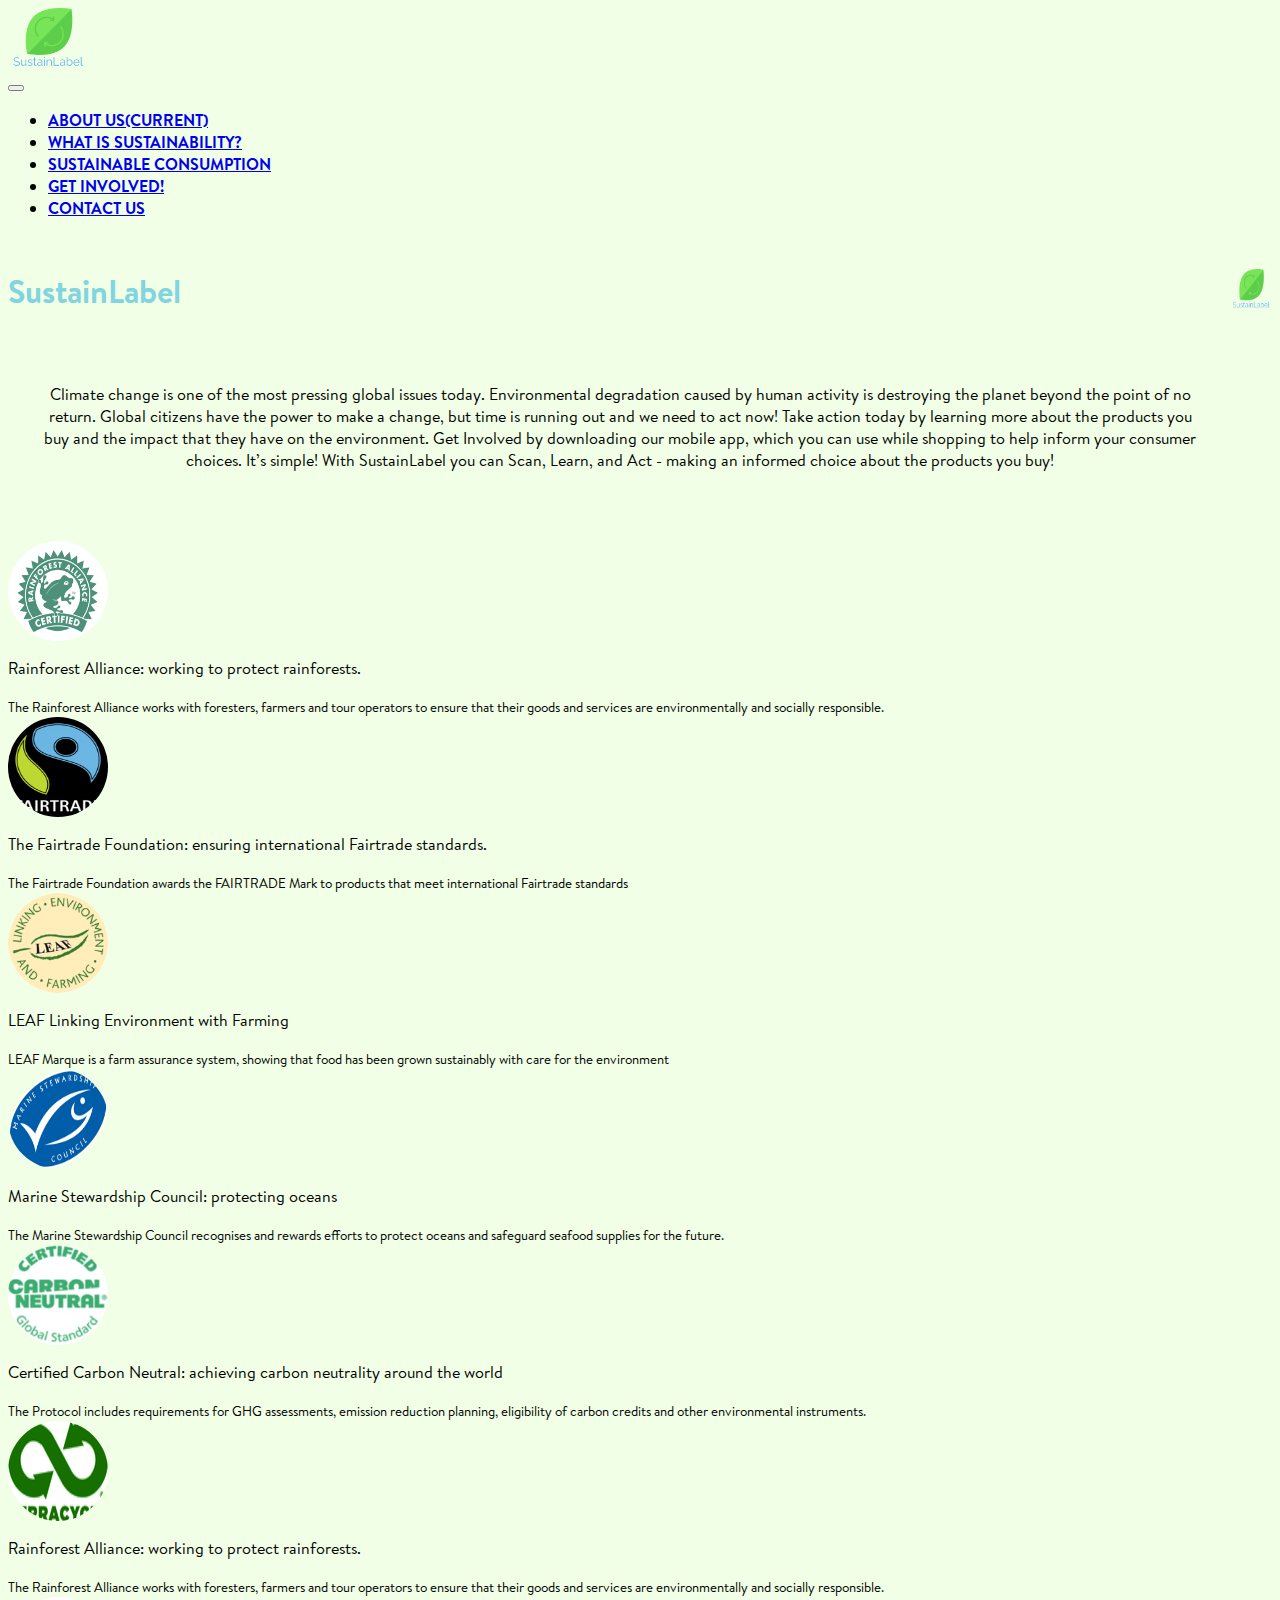
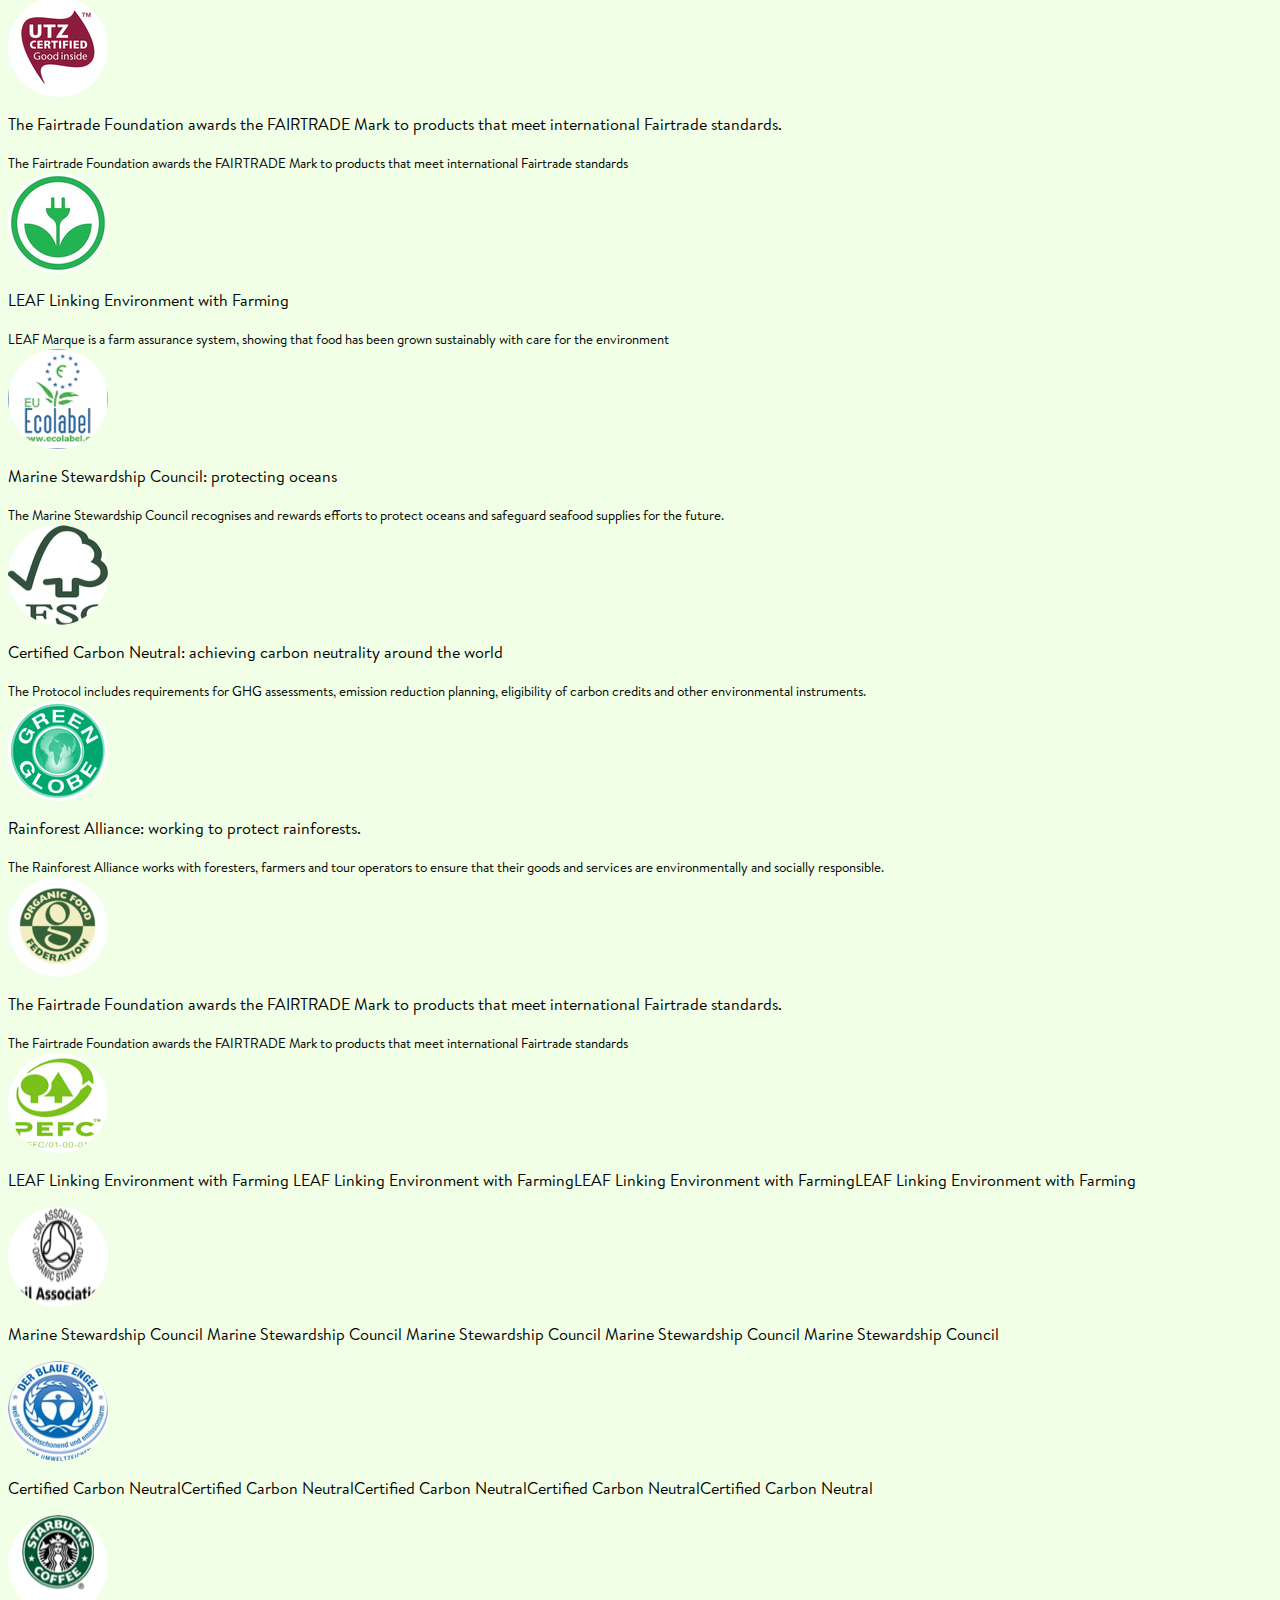
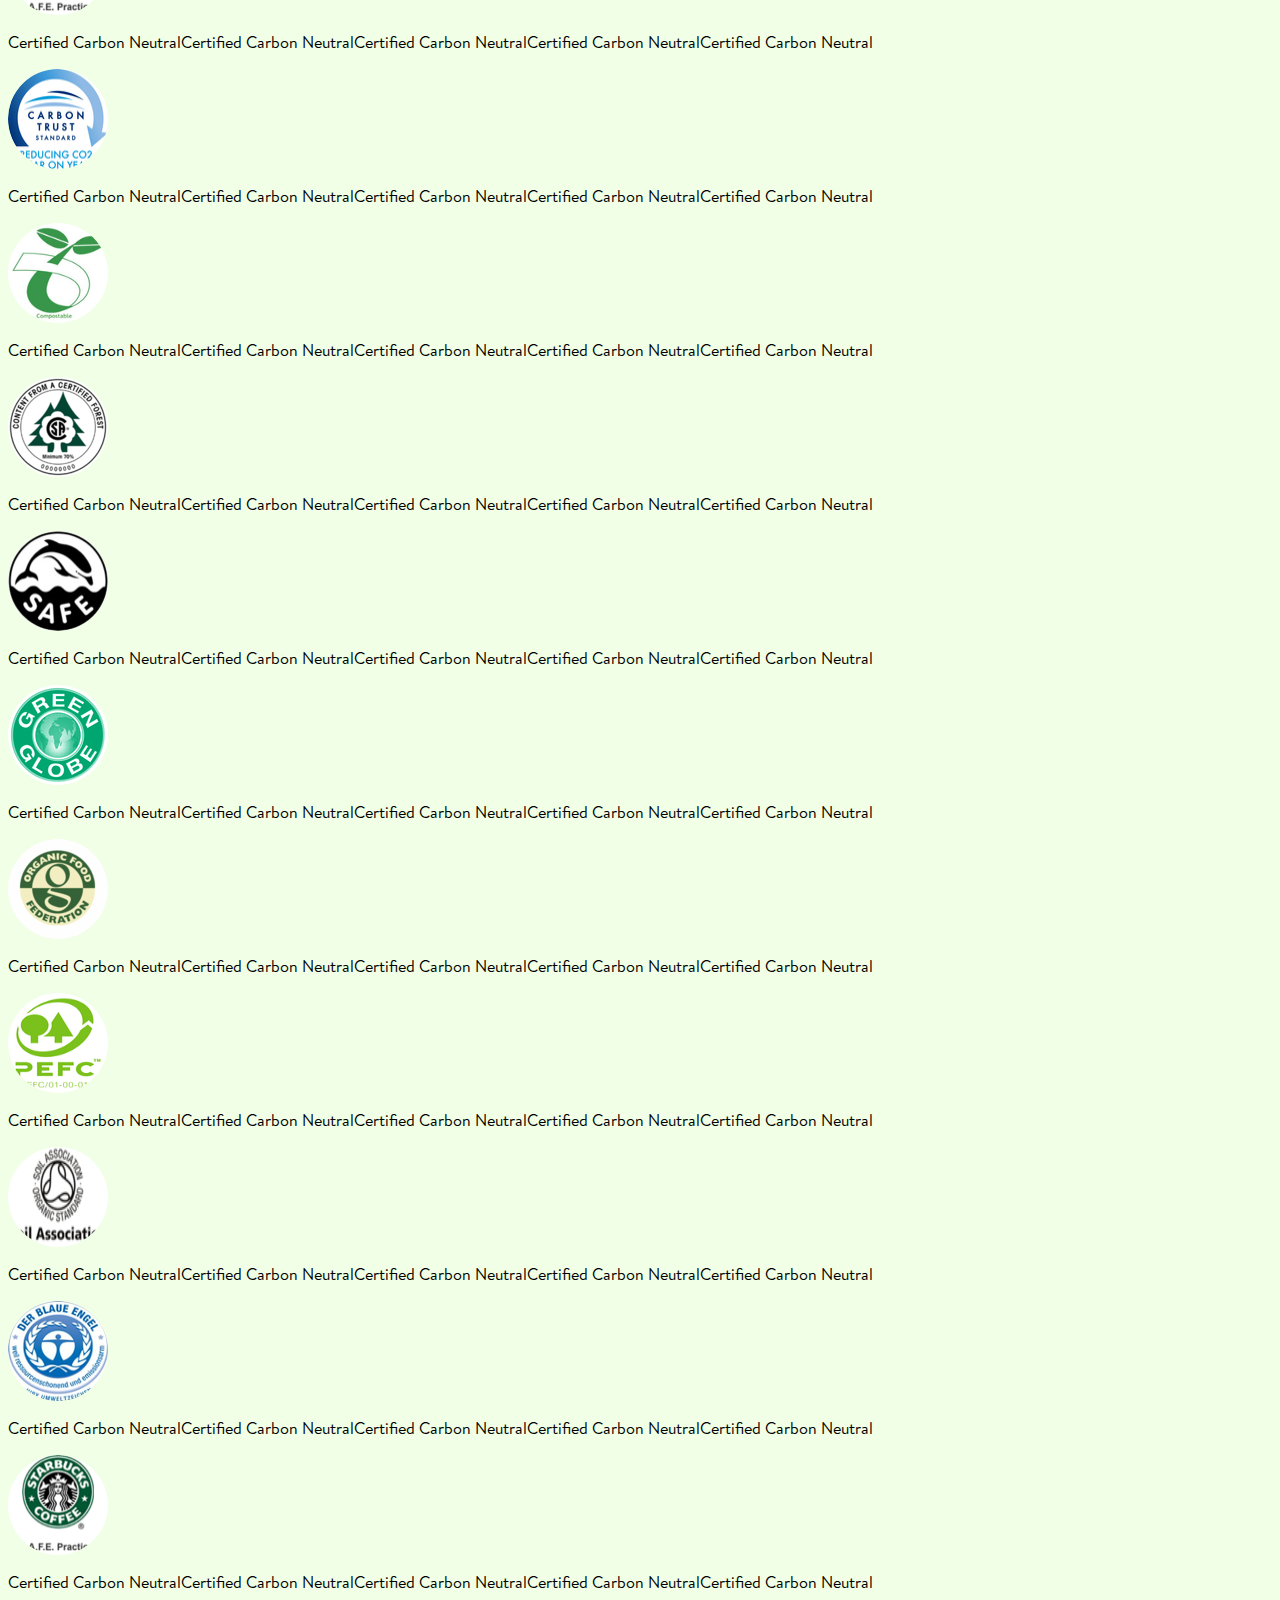
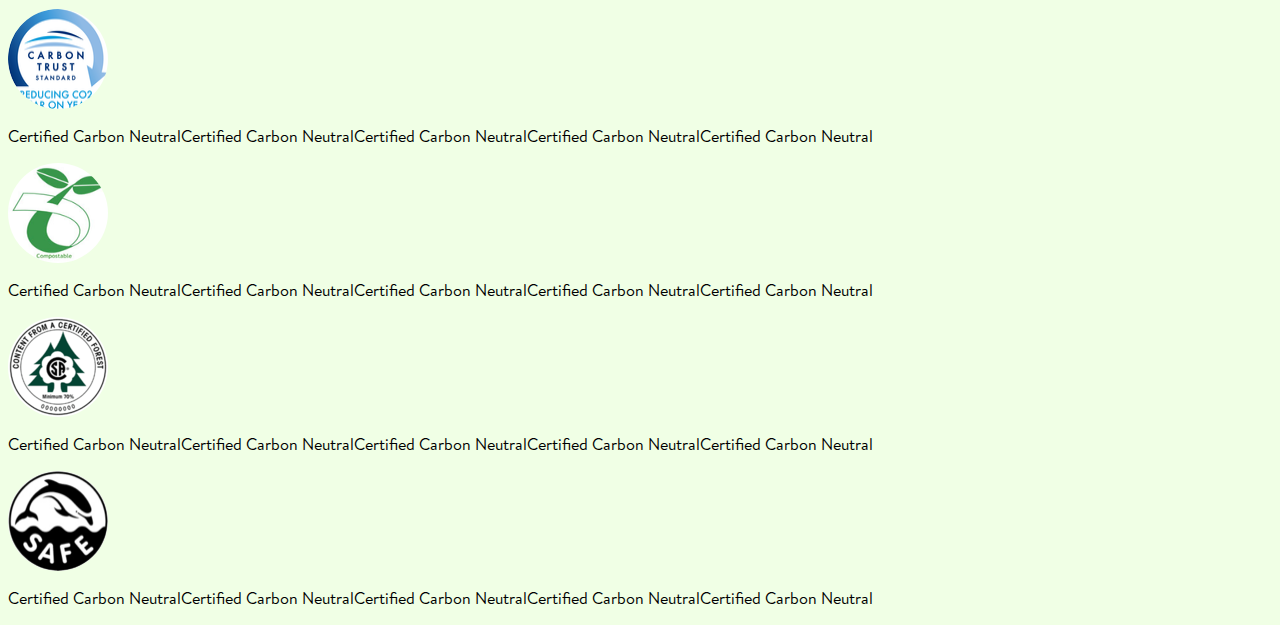
==== index.html @ ce21d084 "Update index.html" ====
<!DOCTYPE html>
<html lang="en">

<head>

  <meta charset="utf-8">
  <meta http-equiv="X-UA-Compatible" content="IE=edge">
  <meta name="viewport" content="width=device-width, initial-scale=1.0">
  <title>SustainLabel</title>
  <!-- <meta name="theme-color" content="#B4B4B4"> -->

  <link rel="apple-touch-icon" sizes="57x57" href="FAVICONS/apple-icon-57x57.png">
  <link rel="apple-touch-icon" sizes="60x60" href="FAVICONS/apple-icon-60x60.png">
  <link rel="apple-touch-icon" sizes="72x72" href="FAVICONS/apple-icon-72x72.png">
  <link rel="apple-touch-icon" sizes="76x76" href="FAVICONS/apple-icon-76x76.png">
  <link rel="apple-touch-icon" sizes="114x114" href="FAVICONS/apple-icon-114x114.png">
  <link rel="apple-touch-icon" sizes="120x120" href="FAVICONS/apple-icon-120x120.png">
  <link rel="apple-touch-icon" sizes="144x144" href="FAVICONS/apple-icon-144x144.png">
  <link rel="apple-touch-icon" sizes="152x152" href="FAVICONS/apple-icon-152x152.png">
  <link rel="apple-touch-icon" sizes="180x180" href="FAVICONS/apple-icon-180x180.png">
  <link rel="icon" type="image/png" sizes="192x192" href="FAVICONS/android-icon-192x192.png">
  <link rel="icon" type="image/png" sizes="32x32" href="FAVICONS/favicon-32x32.png">
  <link rel="icon" type="image/png" sizes="96x96" href="FAVICONS/favicon-96x96.png">
  <link rel="icon" type="image/png" sizes="16x16" href="FAVICONS/favicon-16x16.png">
  <link rel="manifest" href="FAVICONS/manifest.json">

  <link rel="stylesheet" href="https://stackpath.bootstrapcdn.com/bootstrap/4.1.3/css/bootstrap.min.css" integrity="sha384-MCw98/SFnGE8fJT3GXwEOngsV7Zt27NXFoaoApmYm81iuXoPkFOJwJ8ERdknLPMO" crossorigin="anonymous">
<script src="https://stackpath.bootstrapcdn.com/bootstrap/4.1.3/js/bootstrap.min.js" integrity="sha384-ChfqqxuZUCnJSK3+MXmPNIyE6ZbWh2IMqE241rYiqJxyMiZ6OW/JmZQ5stwEULTy" crossorigin="anonymous"></script>


  <link rel="stylesheet" href="https://use.fontawesome.com/releases/v5.5.0/css/all.css" integrity="sha384-B4dIYHKNBt8Bc12p+WXckhzcICo0wtJAoU8YZTY5qE0Id1GSseTk6S+L3BlXeVIU" crossorigin="anonymous">
  <link rel="stylesheet" type="text/css" href="css/style.css">

</head>

<body>
<!-- Navigation -->
<nav class="navbar navbar-expand-lg navbar-light">
  <a class="navbar-brand" href="index.html"><img src="Images/LogoMakr_7hvPbB.png" id="logo" width="80" ;height="60" alt="SustainLabel"></a>
  <button class="navbar-toggler" type="button" data-toggle="collapse" data-target="#navbarSupportedContent" aria-controls="navbarSupportedContent" aria-expanded="false" aria-label="Toggle navigation">
    <span class="navbar-toggler-icon"></span>

  </button>
  <div class="navbar-collapse collapse" id="navbarSupportedContent">
    <ul class="navbar-nav mr-auto">
      <li class="nav-item"> <a class="nav-link" href="about.html">About Us<span class="sr-only">(current)</span></a></li>
      <li class="nav-item"> <a class="nav-link" href="what.html">What is Sustainability?</a></li>
      <li class="nav-item"> <a class="nav-link" href="guide.html">Sustainable Consumption</a></li>
      <li class="nav-item"> <a class="nav-link" href="getinvolved.html">Get Involved!</a></li>
      <li class="nav-item"> <a class="nav-link" href="contact.html">Contact Us</a></li>
    </ul>
  </div>
</nav>
<!-- Body -->

<main class="container">

  <div class="row justify-content-center" "col-md-6">
      <h1><img src="Images/LogoMakr_7hvPbB.png" alt="Image of Logo" style="float:right;width:42px;height:42px;">SustainLabel</h1>

      <p class=lead> Climate change is one of the most pressing global issues today. Environmental degradation caused by human activity is destroying the planet beyond the point of no return.

       Global citizens have the power to make a change, but time is running out and we need to act now! Take action today by learning more about the products you buy and the impact that they have on the environment.

      Get Involved by downloading our mobile app, which you can use while shopping to help inform your consumer choices.  It’s simple! With SustainLabel you can Scan, Learn, and Act - making an informed choice about the products you buy! </p>

  </div>

  <div class="row justify-content-center" id="move">
    <div class="col-md-2 col-md-offset-1">
      <a href="Logo1info.html">
      <img class="roundedImage" src='Images/Picture1.png'> </a>
      <p>Rainforest Alliance: working to protect rainforests.</p>
      <small>The Rainforest Alliance works with foresters, farmers and tour operators to ensure that their goods and
        services are environmentally and socially responsible.</small>

    </div>
    <div class="col-md-2">
      <img class="roundedImage" src='Images/Picture2.png'>
      <p>The Fairtrade Foundation: ensuring international Fairtrade standards.</p>
      <small>The Fairtrade Foundation awards the FAIRTRADE Mark to products that meet international Fairtrade standards</small>
    </div>
    <div class="col-md-2">
      <img class="roundedImage" src='Images/Picture3.png'>
      <p>LEAF Linking Environment with Farming</p>
      <small>LEAF Marque is a farm assurance system, showing that food has been grown sustainably with care for the environment </small>
    </div>
    <div class="col-md-2">
      <img class="roundedImage" src='Images/Picture4.png'>
      <p>Marine Stewardship Council: protecting oceans </p>
      <small> The Marine Stewardship Council recognises and rewards efforts to protect oceans and safeguard seafood supplies for the future. </small>
    </div>
    <div class="col-md-2">
      <img class="roundedImage" src='Images/Picture5.png'>
      <p>Certified Carbon Neutral: achieving carbon neutrality around the world </p>
      <small> The Protocol includes requirements for GHG assessments, emission reduction planning, eligibility of carbon credits and other environmental instruments. </small>
    </div>
  </div>

  <div class="row justify-content-center" id="move">
    <div class="col-md-2 col-md-offset-1">
      <img class="roundedImage" src='Images/Picture6.png'>
      <p>Rainforest Alliance: working to protect rainforests.</p>
      <small>The Rainforest Alliance works with foresters, farmers and tour operators to ensure that their goods and services are environmentally and socially responsible.</small>
    </div>
    <div class="col-md-2">
      <img class="roundedImage" src='Images/Picture7.png'>
      <p>The Fairtrade Foundation awards the FAIRTRADE Mark to products that meet international Fairtrade standards.</p>
      <small>The Fairtrade Foundation awards the FAIRTRADE Mark to products that meet international Fairtrade standards</small>
    </div>
    <div class="col-md-2">
      <img class="roundedImage" src='Images/Picture8.png'>
      <p>LEAF Linking Environment with Farming</p>
      <small>LEAF Marque is a farm assurance system, showing that food has been grown sustainably with care for the environment </small>
    </div>
    <div class="col-md-2">
      <img class="roundedImage" src='Images/Picture9.png'>
      <p>Marine Stewardship Council: protecting oceans </p>
      <small> The Marine Stewardship Council recognises and rewards efforts to protect oceans and safeguard seafood supplies for the future. </small>
    </div>
    <div class="col-md-2">
      <img class="roundedImage" src='Images/Picture10.png'>
      <p>Certified Carbon Neutral: achieving carbon neutrality around the world </p>
      <small> The Protocol includes requirements for GHG assessments, emission reduction planning, eligibility of carbon credits and other environmental instruments. </small>
    </div>
  </div>

  <div class="row justify-content-center" id="move">
    <div class="col-md-2 col-md-offset-1">
      <img class="roundedImage" src='Images/Picture11.png'>
      <p>Rainforest Alliance: working to protect rainforests.</p>
      <small>The Rainforest Alliance works with foresters, farmers and tour operators to ensure that their goods and
        services are environmentally and socially responsible.</small>
    </div>
    <div class="col-md-2">
      <img class="roundedImage" src='Images/Picture12.png'>
      <p>The Fairtrade Foundation awards the FAIRTRADE Mark to products that meet international Fairtrade standards.</p>
      <small>The Fairtrade Foundation awards the FAIRTRADE Mark to products that meet international Fairtrade standards</small>
    </div>
    <div class="col-md-2">
      <img class="roundedImage" src='Images/Picture13.png'>
      <p>LEAF Linking Environment with Farming LEAF Linking Environment with FarmingLEAF Linking Environment with FarmingLEAF Linking Environment with Farming</p>
    </div>
    <div class="col-md-2">
      <img class="roundedImage" src='Images/Picture14.png'>
      <p>Marine Stewardship Council Marine Stewardship Council Marine Stewardship Council Marine Stewardship Council Marine Stewardship Council </p>
    </div>
    <div class="col-md-2">
      <img class="roundedImage" src='Images/Picture15.png'>
      <p>Certified Carbon NeutralCertified Carbon NeutralCertified Carbon NeutralCertified Carbon NeutralCertified Carbon Neutral </p>
    </div>
  </div>

  <div class="row justify-content-center" id="move">
    <div class="col-md-2 col-md-offset-1">
        <img class="roundedImage" src='Images/Picture16.png'>
        <p>Certified Carbon NeutralCertified Carbon NeutralCertified Carbon NeutralCertified Carbon NeutralCertified Carbon Neutral </p>
      </div>
      <div class="col-md-2">
        <img class="roundedImage" src='Images/Picture17.png'>
        <p>Certified Carbon NeutralCertified Carbon NeutralCertified Carbon NeutralCertified Carbon NeutralCertified Carbon Neutral </p>
      </div>
      <div class="col-md-2">
        <img class="roundedImage" src='Images/Picture18.png'>
        <p>Certified Carbon NeutralCertified Carbon NeutralCertified Carbon NeutralCertified Carbon NeutralCertified Carbon Neutral </p>
      </div>
      <div class="col-md-2">
        <img class="roundedImage" src='Images/Picture19.png'>
        <p>Certified Carbon NeutralCertified Carbon NeutralCertified Carbon NeutralCertified Carbon NeutralCertified Carbon Neutral </p>
      </div>
      <div class="col-md-2">
        <img class="roundedImage" src='Images/Picture20.png'>
        <p>Certified Carbon NeutralCertified Carbon NeutralCertified Carbon NeutralCertified Carbon NeutralCertified Carbon Neutral </p>
      </div>
    </div>

    <div class="row justify-content-center" id="move">
      <div class="col-md-2 col-md-offset-1">
          <img class="roundedImage" src='Images/Picture11.png'>
          <p>Certified Carbon NeutralCertified Carbon NeutralCertified Carbon NeutralCertified Carbon NeutralCertified Carbon Neutral </p>
        </div>
        <div class="col-md-2">
          <img class="roundedImage" src='Images/Picture12.png'>
          <p>Certified Carbon NeutralCertified Carbon NeutralCertified Carbon NeutralCertified Carbon NeutralCertified Carbon Neutral </p>
        </div>
        <div class="col-md-2">
          <img class="roundedImage" src='Images/Picture13.png'>
          <p>Certified Carbon NeutralCertified Carbon NeutralCertified Carbon NeutralCertified Carbon NeutralCertified Carbon Neutral </p>
        </div>
        <div class="col-md-2">
          <img class="roundedImage" src='Images/Picture14.png'>
          <p>Certified Carbon NeutralCertified Carbon NeutralCertified Carbon NeutralCertified Carbon NeutralCertified Carbon Neutral </p>
        </div>
        <div class="col-md-2">
          <img class="roundedImage" src='Images/Picture15.png'>
          <p>Certified Carbon NeutralCertified Carbon NeutralCertified Carbon NeutralCertified Carbon NeutralCertified Carbon Neutral </p>
        </div>
      </div>

      <div class="row justify-content-center" id="move">
        <div class="col-md-2 col-md-offset-1">
            <img class="roundedImage" src='Images/Picture16.png'>
            <p>Certified Carbon NeutralCertified Carbon NeutralCertified Carbon NeutralCertified Carbon NeutralCertified Carbon Neutral </p>
          </div>
          <div class="col-md-2">
            <img class="roundedImage" src='Images/Picture17.png'>
            <p>Certified Carbon NeutralCertified Carbon NeutralCertified Carbon NeutralCertified Carbon NeutralCertified Carbon Neutral </p>
          </div>
          <div class="col-md-2">
            <img class="roundedImage" src='Images/Picture18.png'>
            <p>Certified Carbon NeutralCertified Carbon NeutralCertified Carbon NeutralCertified Carbon NeutralCertified Carbon Neutral </p>
          </div>
          <div class="col-md-2">
            <img class="roundedImage" src='Images/Picture19.png'>
            <p>Certified Carbon NeutralCertified Carbon NeutralCertified Carbon NeutralCertified Carbon NeutralCertified Carbon Neutral </p>
          </div>
          <div class="col-md-2">
            <img class="roundedImage" src='Images/Picture20.png'>
            <p>Certified Carbon NeutralCertified Carbon NeutralCertified Carbon NeutralCertified Carbon NeutralCertified Carbon Neutral </p>
          </div>
        </div>

</main>

<!--  Footer -->
    <footer>
      <div class="d-flex justify-content-center" id="movers-row">
        <div><a href="https://www.facebook.com"><i class="fab fa-facebook fa-2x"></i></a></div>
        <div><a href="https://twitter.com"><i class="fab fa-twitter fa-2x"></i></a></div>
        <div><a href="https://instagram.com"><i class="fab fa-instagram fa-2x"></i></a></div>
      </div>
    </footer>

    <!-- Load JavaScript -->


    <script src="https://code.jquery.com/jquery-3.3.1.slim.min.js" integrity="sha384-q8i/X+965DzO0rT7abK41JStQIAqVgRVzpbzo5smXKp4YfRvH+8abtTE1Pi6jizo" crossorigin="anonymous"></script>
<script src="https://cdnjs.cloudflare.com/ajax/libs/popper.js/1.14.3/umd/popper.min.js" integrity="sha384-ZMP7rVo3mIykV+2+9J3UJ46jBk0WLaUAdn689aCwoqbBJiSnjAK/l8WvCWPIPm49" crossorigin="anonymous"></script>
<script src="bootstrap-4.1.3-dist/js/bootstrap.js"></script>


</body>

</html>
---- css/style.css ----
@font-face {
	font-family: BrandonTextRegular;
	src: url(../assets/BrandonTextRegular.otf);
}

@font-face {
	font-family: BrandonTextRegular;
  font-weight: 700;
	src: url(../assets/BrandonTextBold.otf);
}

body {
  background-color:#F0FFE5;
  font-family: BrandonTextRegular, 'sans-serif';
}

nav {
  font-weight: 700;
  text-transform: uppercase;
}

#movers-row div {
	width: 10%;
	float: left;
}


.circle_container
{
	width : 128px;
	height : 128px;
	margin : 0;
	padding : 0;
}


.roundedImage {
  height: 100px;
  width: 100px;
  border-radius: 50%
}

/* .container {
  border: 1px solid black;
} */

img {
  display:block;
}

#windfarmFigure > * {
  width: 100%;
}

.lead {
	font-weight: 500;
	text-align: center;
  margin: 70px;
  margin-left: 30px;
}

h1{
	margin-top: 50px;
	font-family: BrandonTextRegular, 'sans-serif';
	color: #82d4df;
	word-spacing: 10px;
}

p{
	font-family: BrandonTextRegular, 'sans-serif';
}
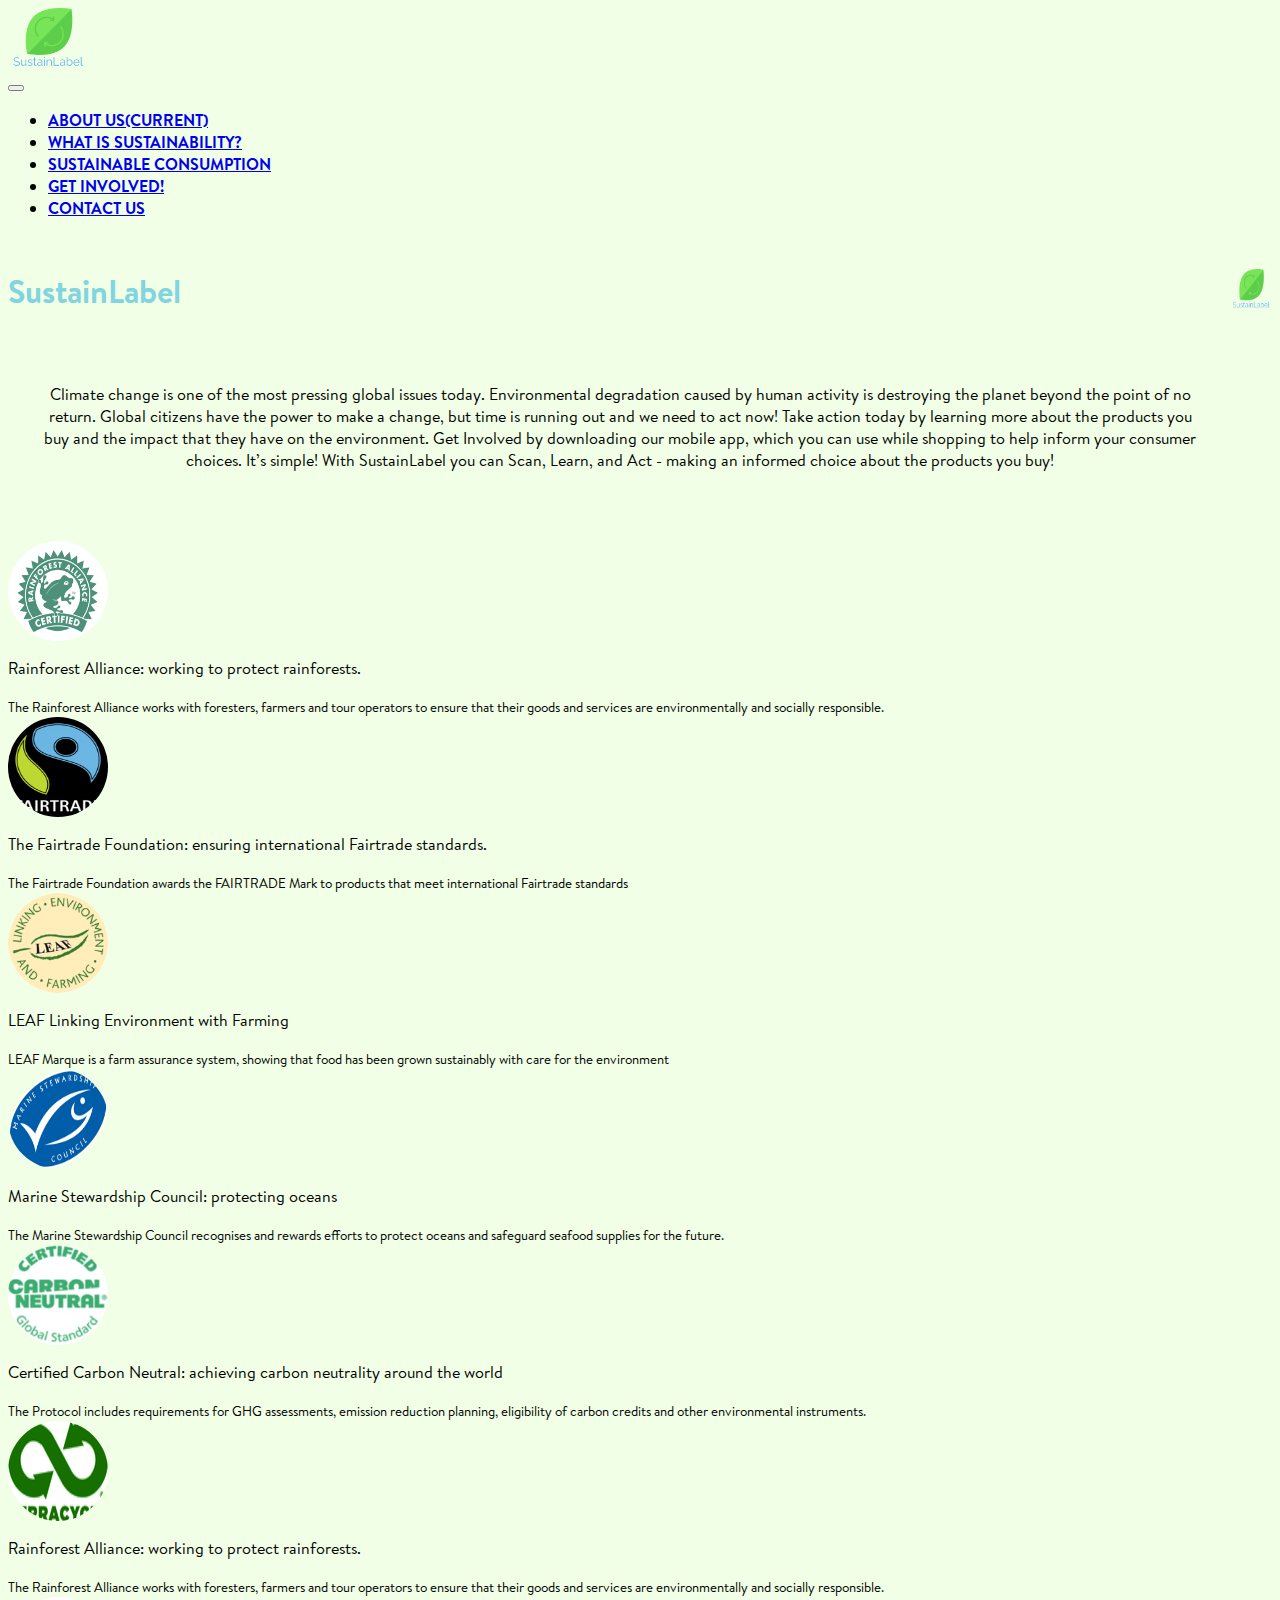
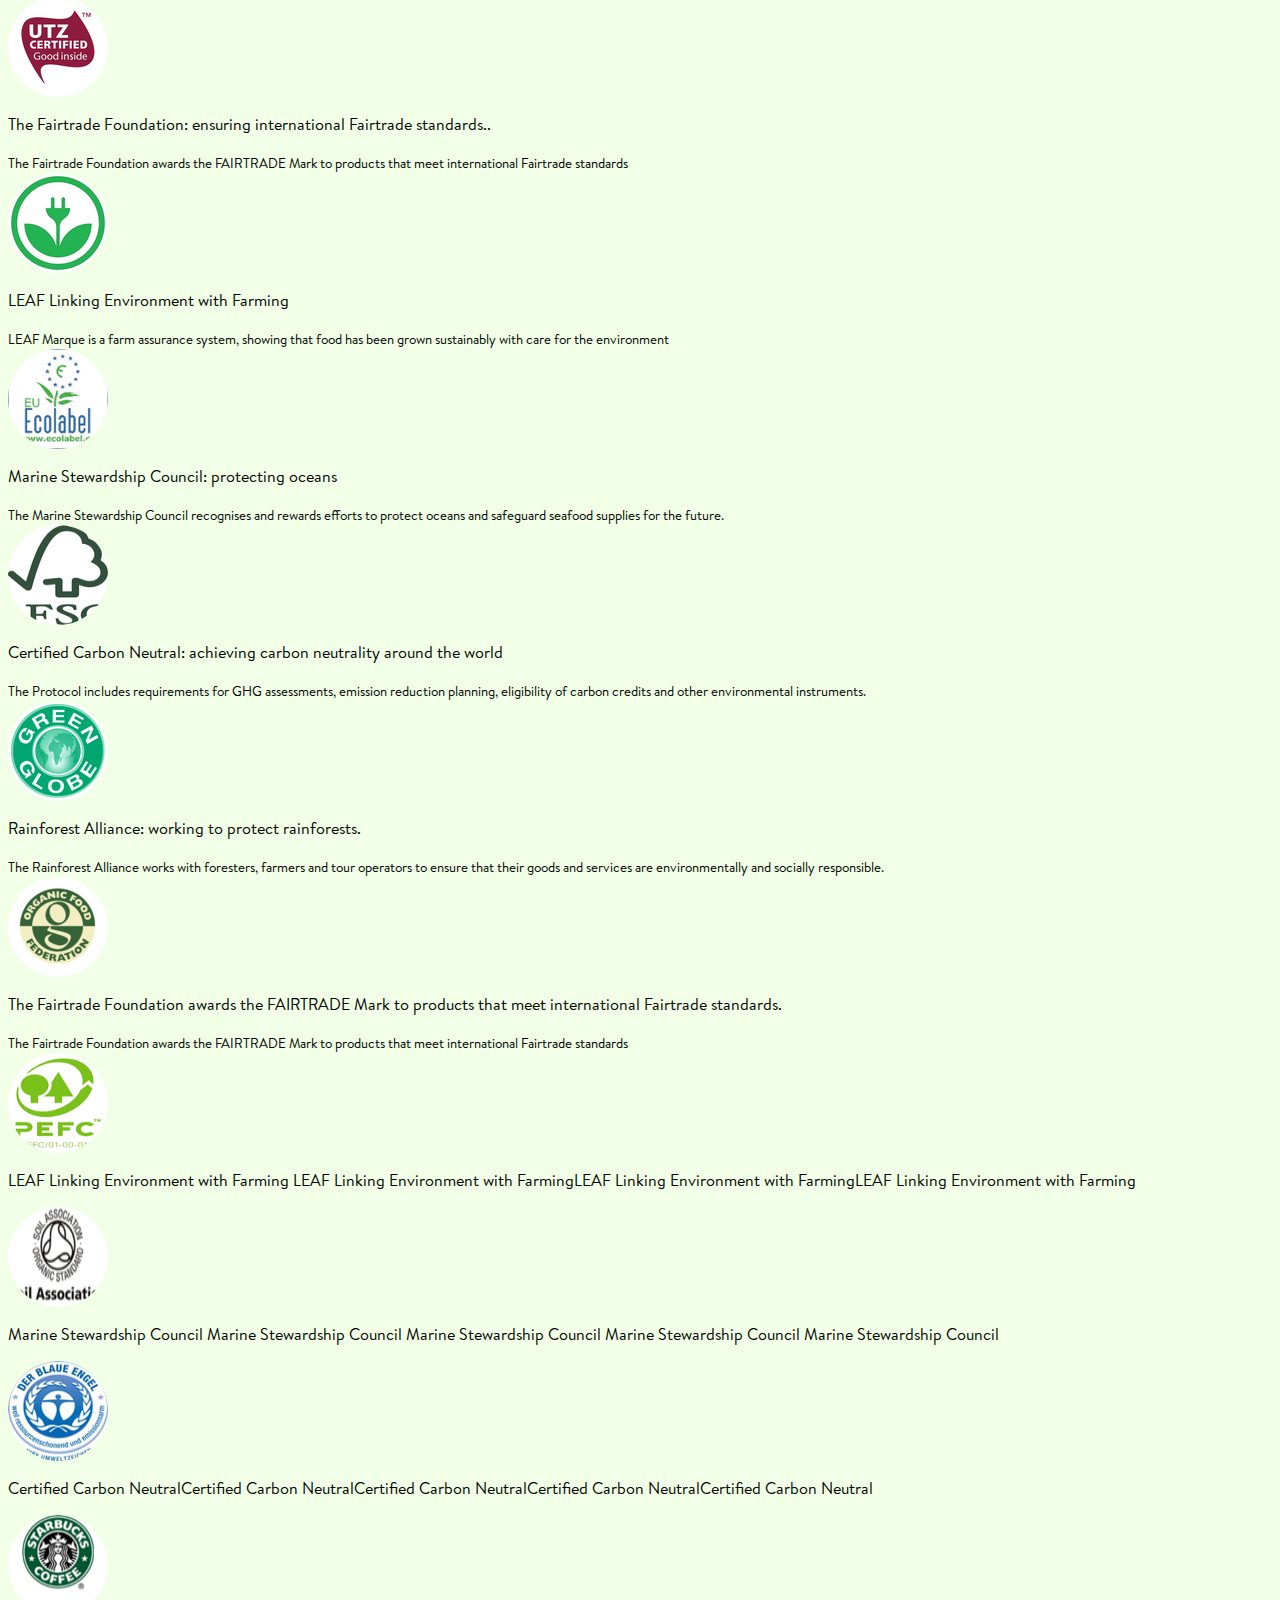
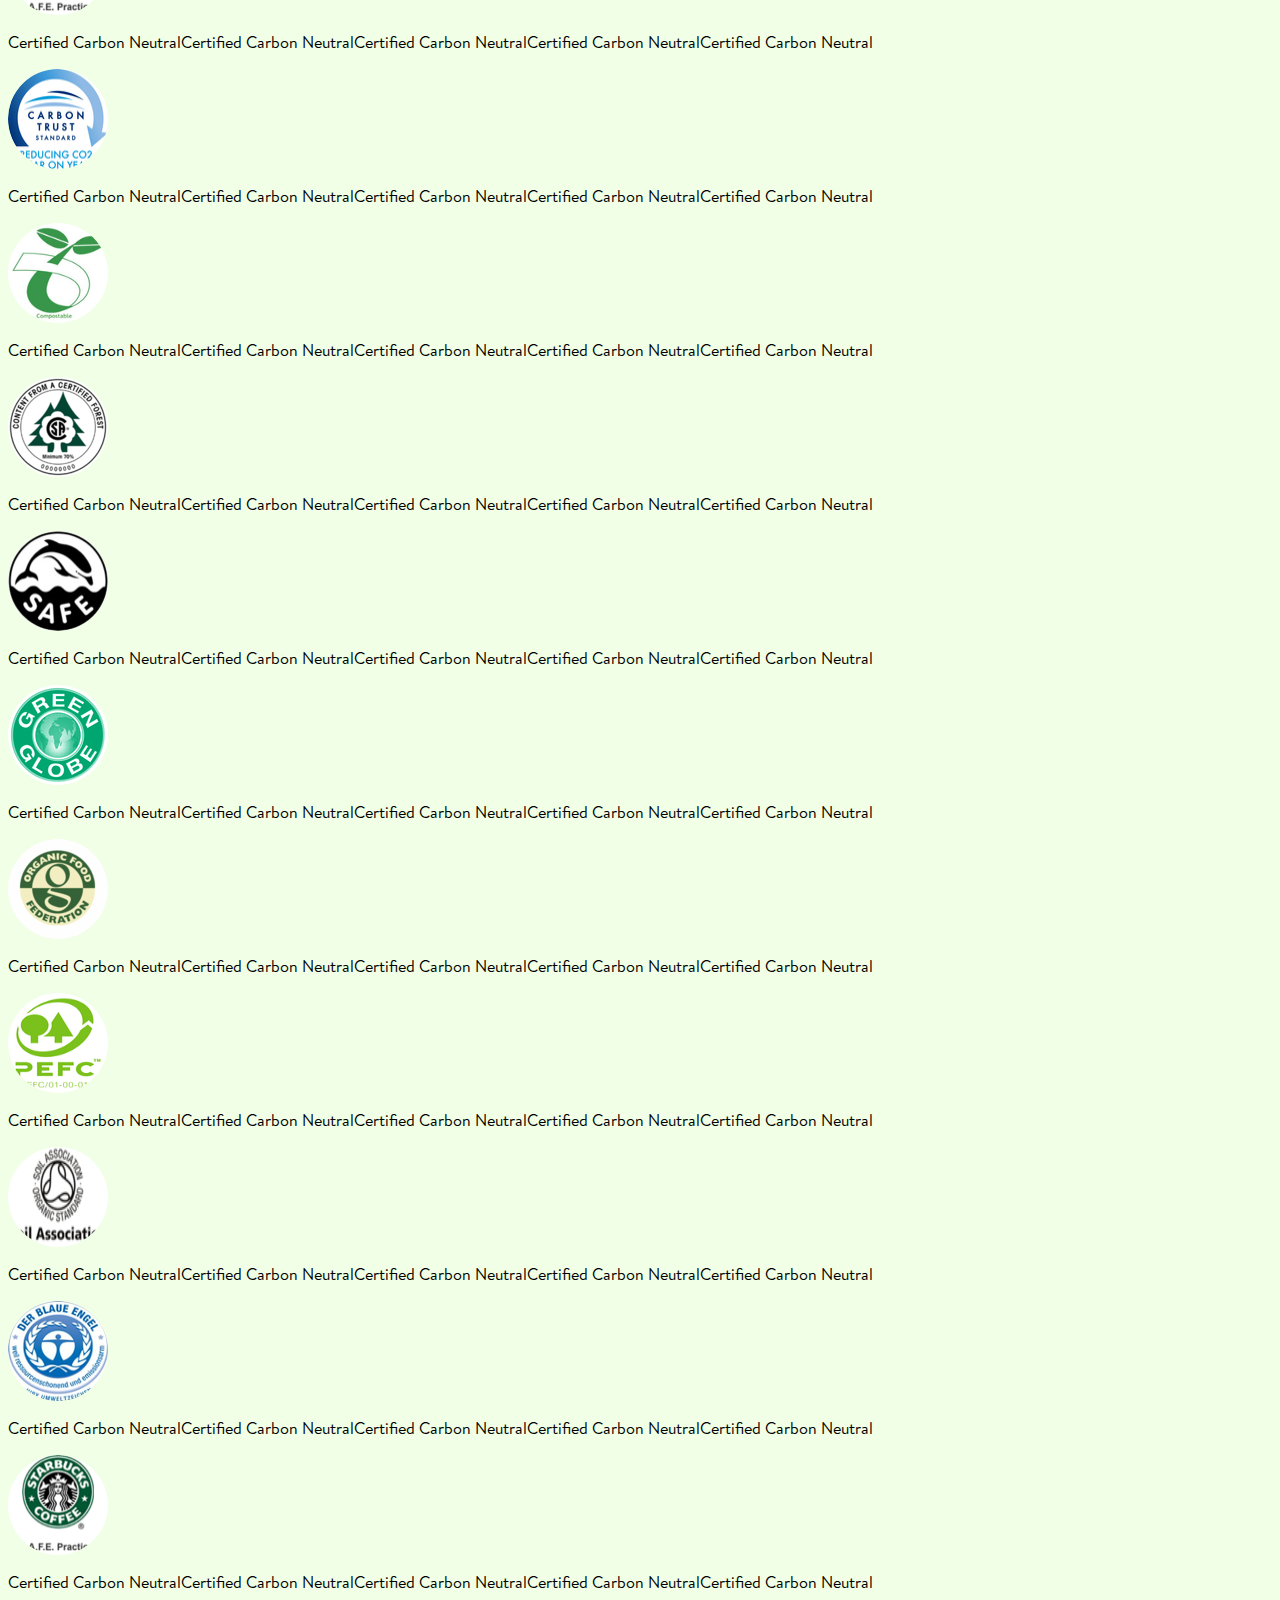
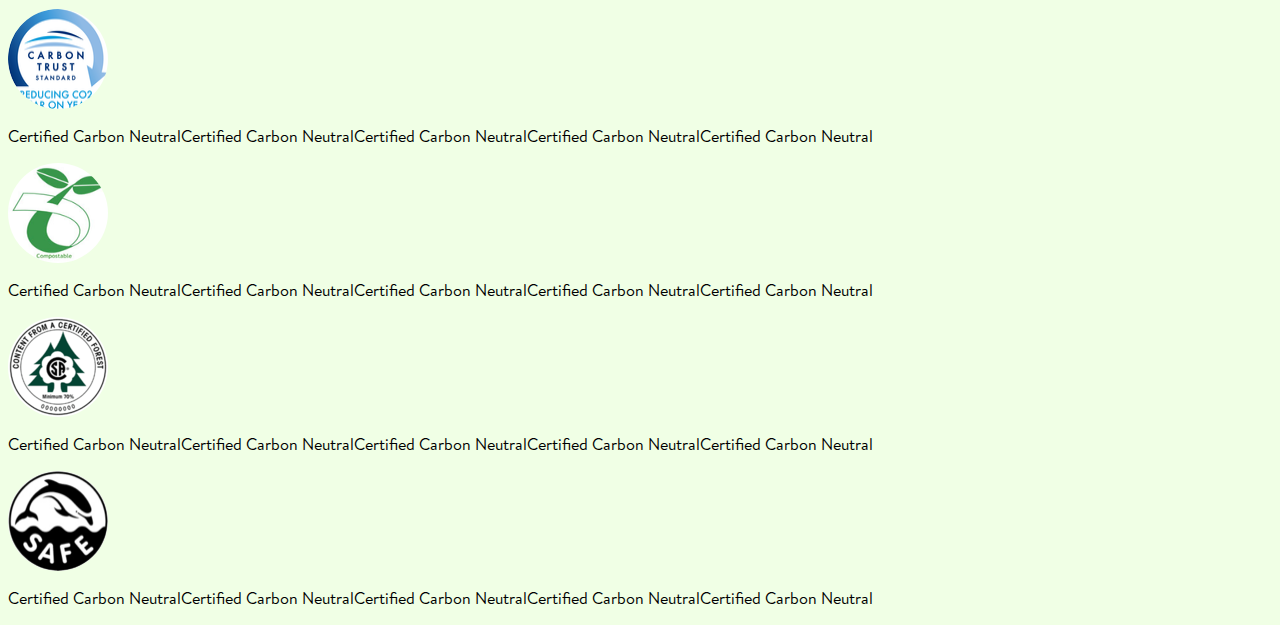
==== commit bf88865e: "Update index.html" ====
--- a/index.html
+++ b/index.html
@@ -105,7 +105,7 @@
     </div>
     <div class="col-md-2">
       <img class="roundedImage" src='Images/Picture7.png'>
-      <p>The Fairtrade Foundation awards the FAIRTRADE Mark to products that meet international Fairtrade standards.</p>
+      <p>The Fairtrade Foundation: ensuring international Fairtrade standards..</p>
       <small>The Fairtrade Foundation awards the FAIRTRADE Mark to products that meet international Fairtrade standards</small>
     </div>
     <div class="col-md-2">
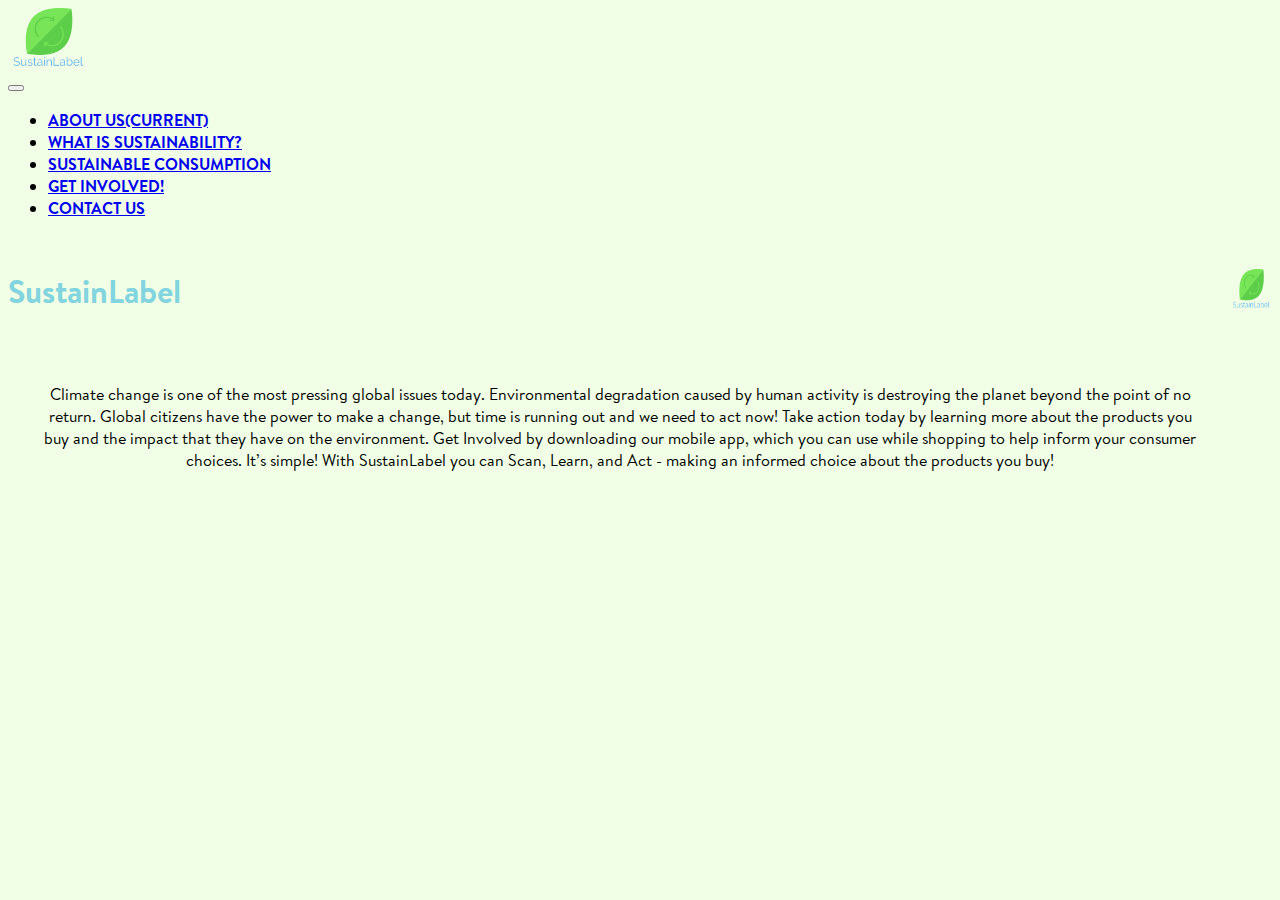
==== commit 4114975d: "deleted all images" ====
--- a/index.html
+++ b/index.html
@@ -65,161 +65,7 @@
       Get Involved by downloading our mobile app, which you can use while shopping to help inform your consumer choices.  It’s simple! With SustainLabel you can Scan, Learn, and Act - making an informed choice about the products you buy! </p>
 
   </div>
-
-  <div class="row justify-content-center" id="move">
-    <div class="col-md-2 col-md-offset-1">
-      <a href="Logo1info.html">
-      <img class="roundedImage" src='Images/Picture1.png'> </a>
-      <p>Rainforest Alliance: working to protect rainforests.</p>
-      <small>The Rainforest Alliance works with foresters, farmers and tour operators to ensure that their goods and
-        services are environmentally and socially responsible.</small>
-
-    </div>
-    <div class="col-md-2">
-      <img class="roundedImage" src='Images/Picture2.png'>
-      <p>The Fairtrade Foundation: ensuring international Fairtrade standards.</p>
-      <small>The Fairtrade Foundation awards the FAIRTRADE Mark to products that meet international Fairtrade standards</small>
-    </div>
-    <div class="col-md-2">
-      <img class="roundedImage" src='Images/Picture3.png'>
-      <p>LEAF Linking Environment with Farming</p>
-      <small>LEAF Marque is a farm assurance system, showing that food has been grown sustainably with care for the environment </small>
-    </div>
-    <div class="col-md-2">
-      <img class="roundedImage" src='Images/Picture4.png'>
-      <p>Marine Stewardship Council: protecting oceans </p>
-      <small> The Marine Stewardship Council recognises and rewards efforts to protect oceans and safeguard seafood supplies for the future. </small>
-    </div>
-    <div class="col-md-2">
-      <img class="roundedImage" src='Images/Picture5.png'>
-      <p>Certified Carbon Neutral: achieving carbon neutrality around the world </p>
-      <small> The Protocol includes requirements for GHG assessments, emission reduction planning, eligibility of carbon credits and other environmental instruments. </small>
-    </div>
-  </div>
-
-  <div class="row justify-content-center" id="move">
-    <div class="col-md-2 col-md-offset-1">
-      <img class="roundedImage" src='Images/Picture6.png'>
-      <p>Rainforest Alliance: working to protect rainforests.</p>
-      <small>The Rainforest Alliance works with foresters, farmers and tour operators to ensure that their goods and services are environmentally and socially responsible.</small>
-    </div>
-    <div class="col-md-2">
-      <img class="roundedImage" src='Images/Picture7.png'>
-      <p>The Fairtrade Foundation: ensuring international Fairtrade standards..</p>
-      <small>The Fairtrade Foundation awards the FAIRTRADE Mark to products that meet international Fairtrade standards</small>
-    </div>
-    <div class="col-md-2">
-      <img class="roundedImage" src='Images/Picture8.png'>
-      <p>LEAF Linking Environment with Farming</p>
-      <small>LEAF Marque is a farm assurance system, showing that food has been grown sustainably with care for the environment </small>
-    </div>
-    <div class="col-md-2">
-      <img class="roundedImage" src='Images/Picture9.png'>
-      <p>Marine Stewardship Council: protecting oceans </p>
-      <small> The Marine Stewardship Council recognises and rewards efforts to protect oceans and safeguard seafood supplies for the future. </small>
-    </div>
-    <div class="col-md-2">
-      <img class="roundedImage" src='Images/Picture10.png'>
-      <p>Certified Carbon Neutral: achieving carbon neutrality around the world </p>
-      <small> The Protocol includes requirements for GHG assessments, emission reduction planning, eligibility of carbon credits and other environmental instruments. </small>
-    </div>
-  </div>
-
-  <div class="row justify-content-center" id="move">
-    <div class="col-md-2 col-md-offset-1">
-      <img class="roundedImage" src='Images/Picture11.png'>
-      <p>Rainforest Alliance: working to protect rainforests.</p>
-      <small>The Rainforest Alliance works with foresters, farmers and tour operators to ensure that their goods and
-        services are environmentally and socially responsible.</small>
-    </div>
-    <div class="col-md-2">
-      <img class="roundedImage" src='Images/Picture12.png'>
-      <p>The Fairtrade Foundation awards the FAIRTRADE Mark to products that meet international Fairtrade standards.</p>
-      <small>The Fairtrade Foundation awards the FAIRTRADE Mark to products that meet international Fairtrade standards</small>
-    </div>
-    <div class="col-md-2">
-      <img class="roundedImage" src='Images/Picture13.png'>
-      <p>LEAF Linking Environment with Farming LEAF Linking Environment with FarmingLEAF Linking Environment with FarmingLEAF Linking Environment with Farming</p>
-    </div>
-    <div class="col-md-2">
-      <img class="roundedImage" src='Images/Picture14.png'>
-      <p>Marine Stewardship Council Marine Stewardship Council Marine Stewardship Council Marine Stewardship Council Marine Stewardship Council </p>
-    </div>
-    <div class="col-md-2">
-      <img class="roundedImage" src='Images/Picture15.png'>
-      <p>Certified Carbon NeutralCertified Carbon NeutralCertified Carbon NeutralCertified Carbon NeutralCertified Carbon Neutral </p>
-    </div>
-  </div>
-
-  <div class="row justify-content-center" id="move">
-    <div class="col-md-2 col-md-offset-1">
-        <img class="roundedImage" src='Images/Picture16.png'>
-        <p>Certified Carbon NeutralCertified Carbon NeutralCertified Carbon NeutralCertified Carbon NeutralCertified Carbon Neutral </p>
-      </div>
-      <div class="col-md-2">
-        <img class="roundedImage" src='Images/Picture17.png'>
-        <p>Certified Carbon NeutralCertified Carbon NeutralCertified Carbon NeutralCertified Carbon NeutralCertified Carbon Neutral </p>
-      </div>
-      <div class="col-md-2">
-        <img class="roundedImage" src='Images/Picture18.png'>
-        <p>Certified Carbon NeutralCertified Carbon NeutralCertified Carbon NeutralCertified Carbon NeutralCertified Carbon Neutral </p>
-      </div>
-      <div class="col-md-2">
-        <img class="roundedImage" src='Images/Picture19.png'>
-        <p>Certified Carbon NeutralCertified Carbon NeutralCertified Carbon NeutralCertified Carbon NeutralCertified Carbon Neutral </p>
-      </div>
-      <div class="col-md-2">
-        <img class="roundedImage" src='Images/Picture20.png'>
-        <p>Certified Carbon NeutralCertified Carbon NeutralCertified Carbon NeutralCertified Carbon NeutralCertified Carbon Neutral </p>
-      </div>
-    </div>
-
-    <div class="row justify-content-center" id="move">
-      <div class="col-md-2 col-md-offset-1">
-          <img class="roundedImage" src='Images/Picture11.png'>
-          <p>Certified Carbon NeutralCertified Carbon NeutralCertified Carbon NeutralCertified Carbon NeutralCertified Carbon Neutral </p>
-        </div>
-        <div class="col-md-2">
-          <img class="roundedImage" src='Images/Picture12.png'>
-          <p>Certified Carbon NeutralCertified Carbon NeutralCertified Carbon NeutralCertified Carbon NeutralCertified Carbon Neutral </p>
-        </div>
-        <div class="col-md-2">
-          <img class="roundedImage" src='Images/Picture13.png'>
-          <p>Certified Carbon NeutralCertified Carbon NeutralCertified Carbon NeutralCertified Carbon NeutralCertified Carbon Neutral </p>
-        </div>
-        <div class="col-md-2">
-          <img class="roundedImage" src='Images/Picture14.png'>
-          <p>Certified Carbon NeutralCertified Carbon NeutralCertified Carbon NeutralCertified Carbon NeutralCertified Carbon Neutral </p>
-        </div>
-        <div class="col-md-2">
-          <img class="roundedImage" src='Images/Picture15.png'>
-          <p>Certified Carbon NeutralCertified Carbon NeutralCertified Carbon NeutralCertified Carbon NeutralCertified Carbon Neutral </p>
-        </div>
-      </div>
-
-      <div class="row justify-content-center" id="move">
-        <div class="col-md-2 col-md-offset-1">
-            <img class="roundedImage" src='Images/Picture16.png'>
-            <p>Certified Carbon NeutralCertified Carbon NeutralCertified Carbon NeutralCertified Carbon NeutralCertified Carbon Neutral </p>
-          </div>
-          <div class="col-md-2">
-            <img class="roundedImage" src='Images/Picture17.png'>
-            <p>Certified Carbon NeutralCertified Carbon NeutralCertified Carbon NeutralCertified Carbon NeutralCertified Carbon Neutral </p>
-          </div>
-          <div class="col-md-2">
-            <img class="roundedImage" src='Images/Picture18.png'>
-            <p>Certified Carbon NeutralCertified Carbon NeutralCertified Carbon NeutralCertified Carbon NeutralCertified Carbon Neutral </p>
-          </div>
-          <div class="col-md-2">
-            <img class="roundedImage" src='Images/Picture19.png'>
-            <p>Certified Carbon NeutralCertified Carbon NeutralCertified Carbon NeutralCertified Carbon NeutralCertified Carbon Neutral </p>
-          </div>
-          <div class="col-md-2">
-            <img class="roundedImage" src='Images/Picture20.png'>
-            <p>Certified Carbon NeutralCertified Carbon NeutralCertified Carbon NeutralCertified Carbon NeutralCertified Carbon Neutral </p>
-          </div>
-        </div>
-
+  
 </main>
 
 <!--  Footer -->
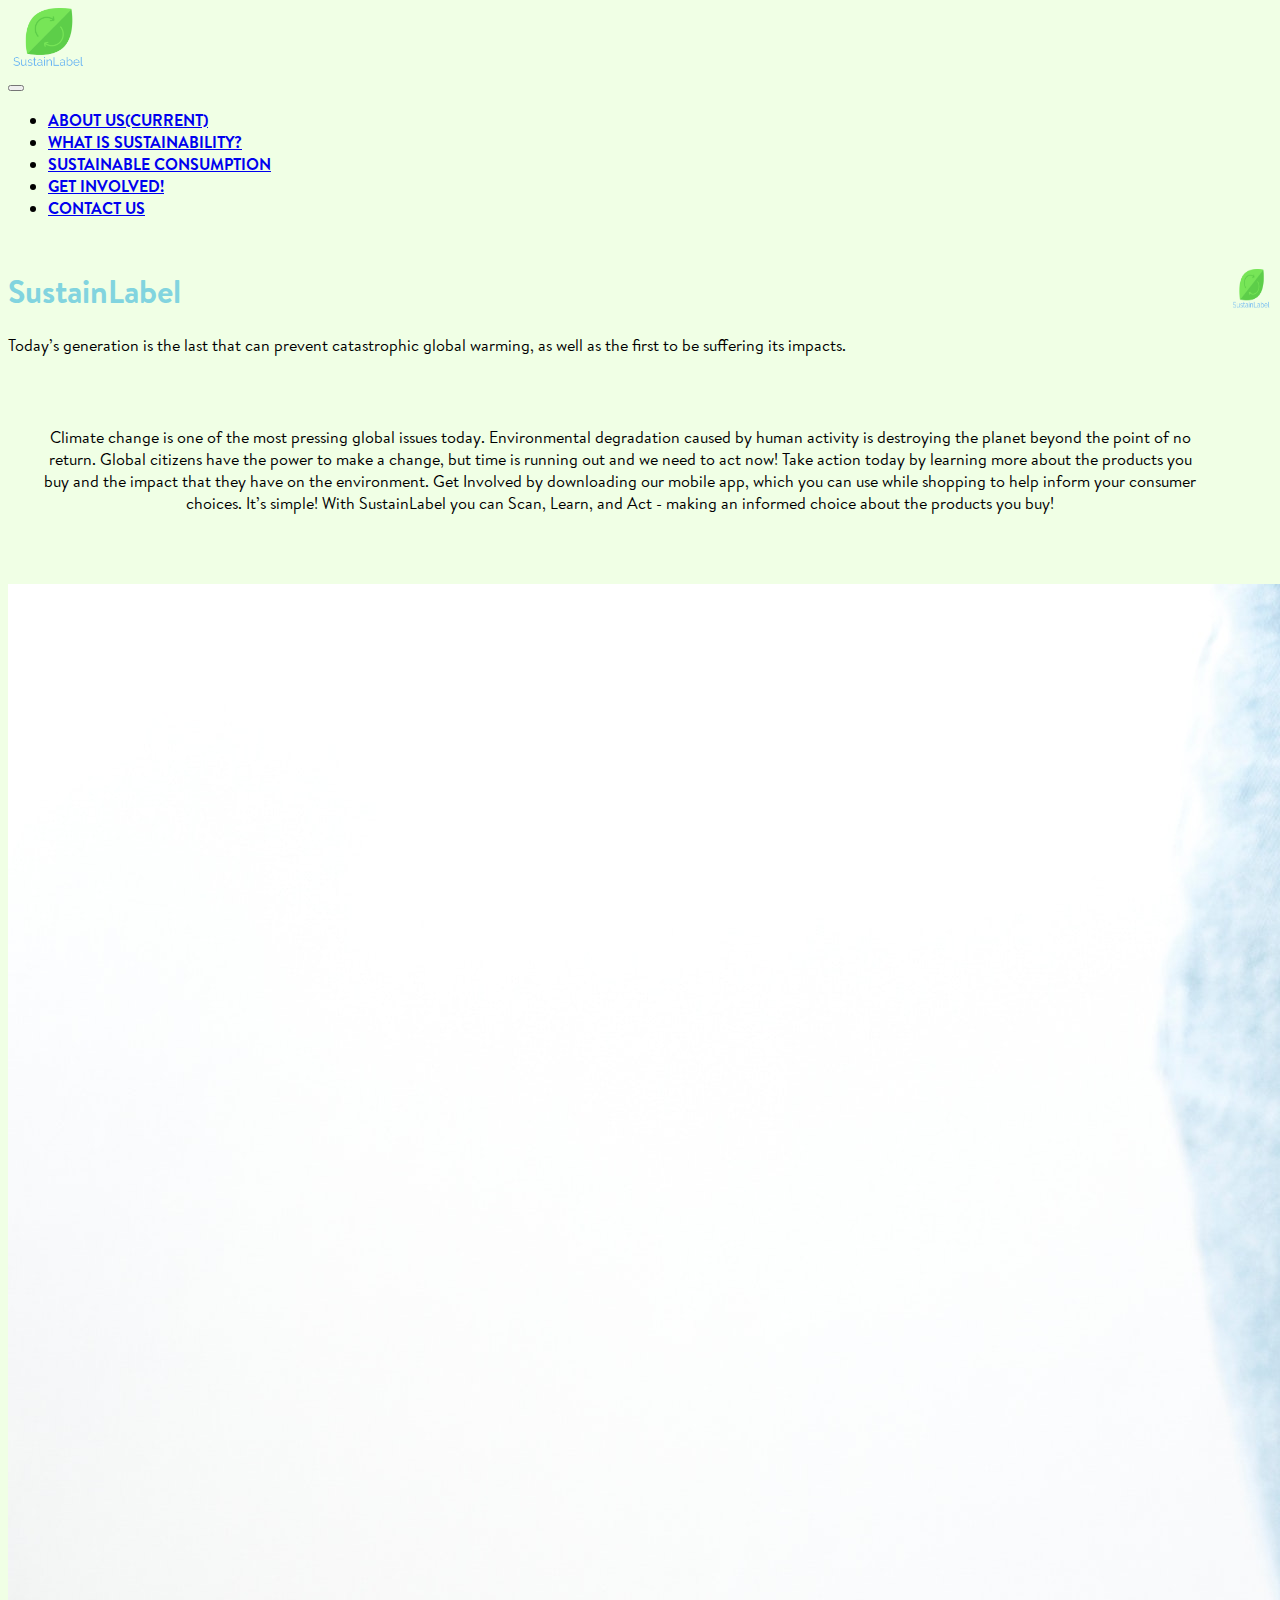
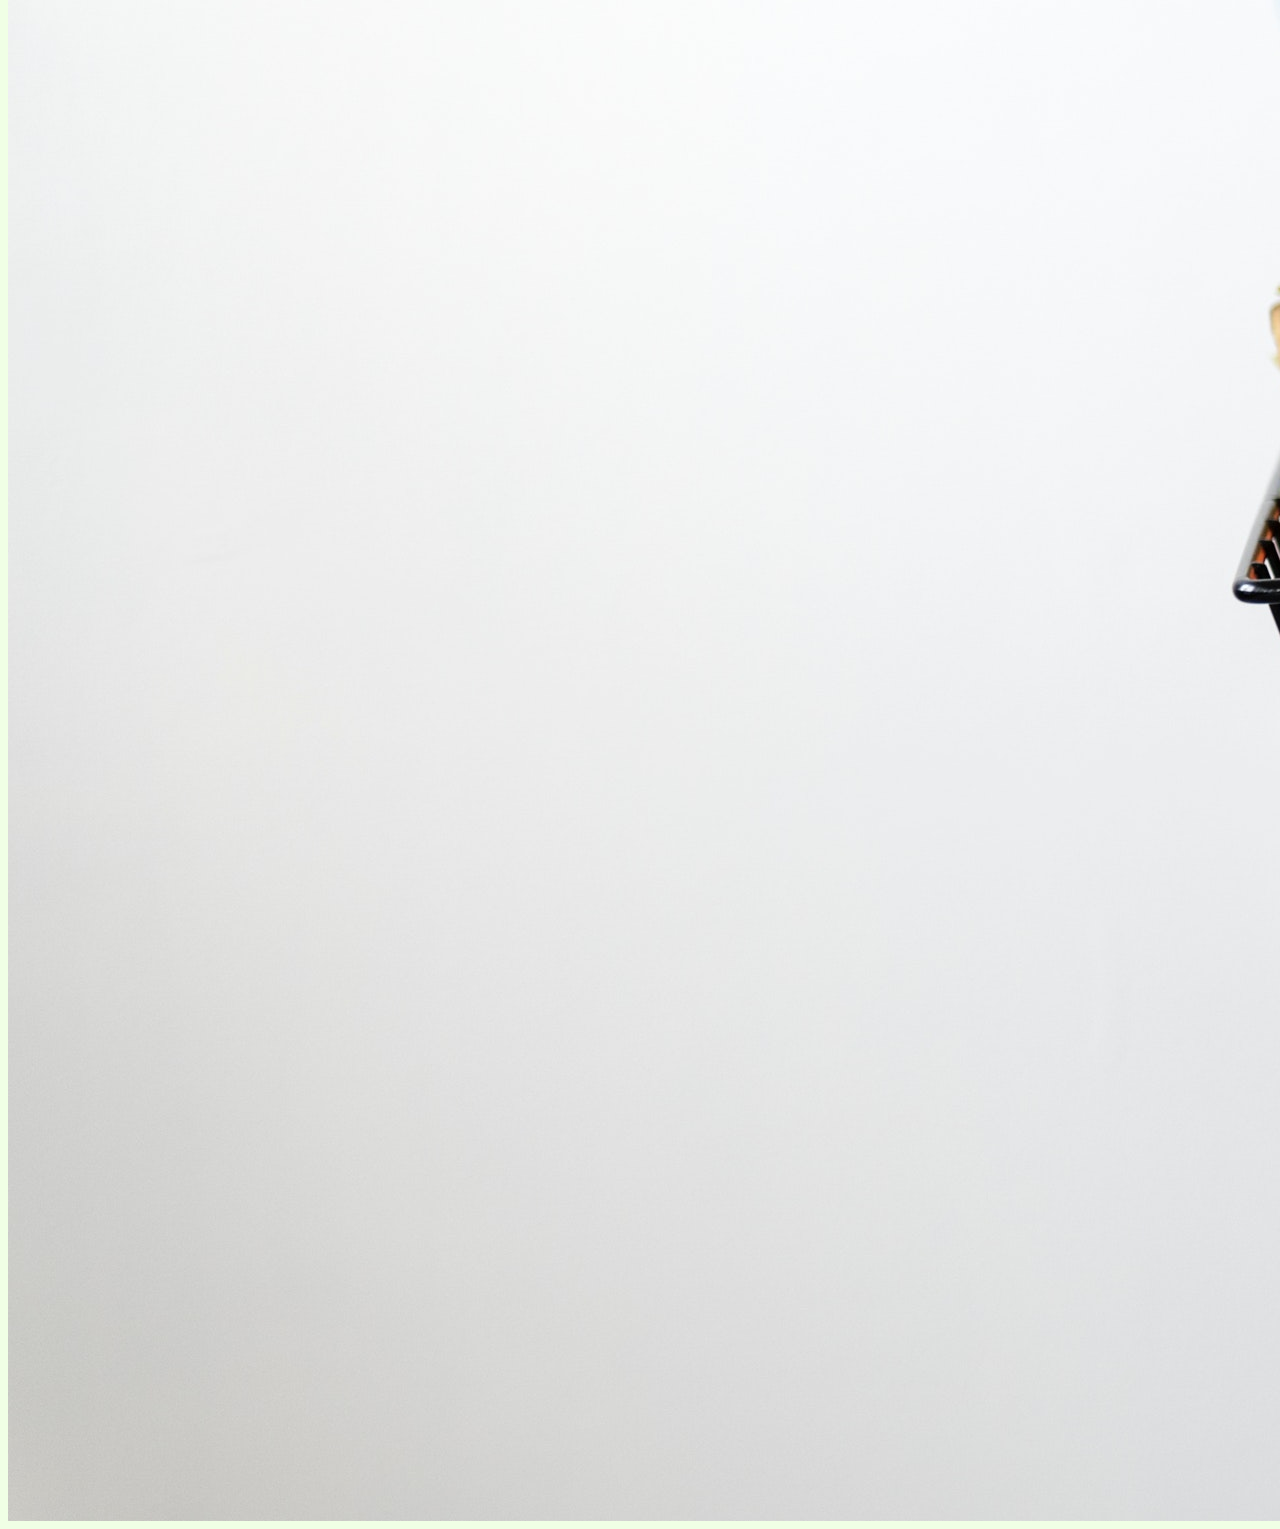
==== commit bc9e36de: "Updating index with shopping pic" ====
--- a/index.html
+++ b/index.html
@@ -52,21 +52,26 @@
   </div>
 </nav>
 <!-- Body -->
+    <!-- Main Body -->
+  <main class="container justify-content-center">
 
-<main class="container">
-
-  <div class="row justify-content-center" "col-md-6">
-      <h1><img src="Images/LogoMakr_7hvPbB.png" alt="Image of Logo" style="float:right;width:42px;height:42px;">SustainLabel</h1>
-
-      <p class=lead> Climate change is one of the most pressing global issues today. Environmental degradation caused by human activity is destroying the planet beyond the point of no return.
+    <section class="container" id="ShoppingBasket">
+      <div class="d-flex justify-content-center">
+        <h1><img src="Images/LogoMakr_7hvPbB.png" alt="Image of Logo" style="float:right;width:42px;height:42px;">SustainLabel</h1>
+        
+         Today’s generation is the last that can prevent catastrophic global warming, as well as the first to be suffering its impacts.</div>
+         <div>
+       <p class=lead> Climate change is one of the most pressing global issues today. Environmental degradation caused by human activity is destroying the planet beyond the point of no return.
 
        Global citizens have the power to make a change, but time is running out and we need to act now! Take action today by learning more about the products you buy and the impact that they have on the environment.
 
       Get Involved by downloading our mobile app, which you can use while shopping to help inform your consumer choices.  It’s simple! With SustainLabel you can Scan, Learn, and Act - making an informed choice about the products you buy! </p>
-
-  </div>
+      </div>
+      
+      <img class="mx-auto img-fluid" src="Images/shopping.jpg" alt="Image of Shopping">
+    </section>
+  </main>
   
-</main>
 
 <!--  Footer -->
     <footer>
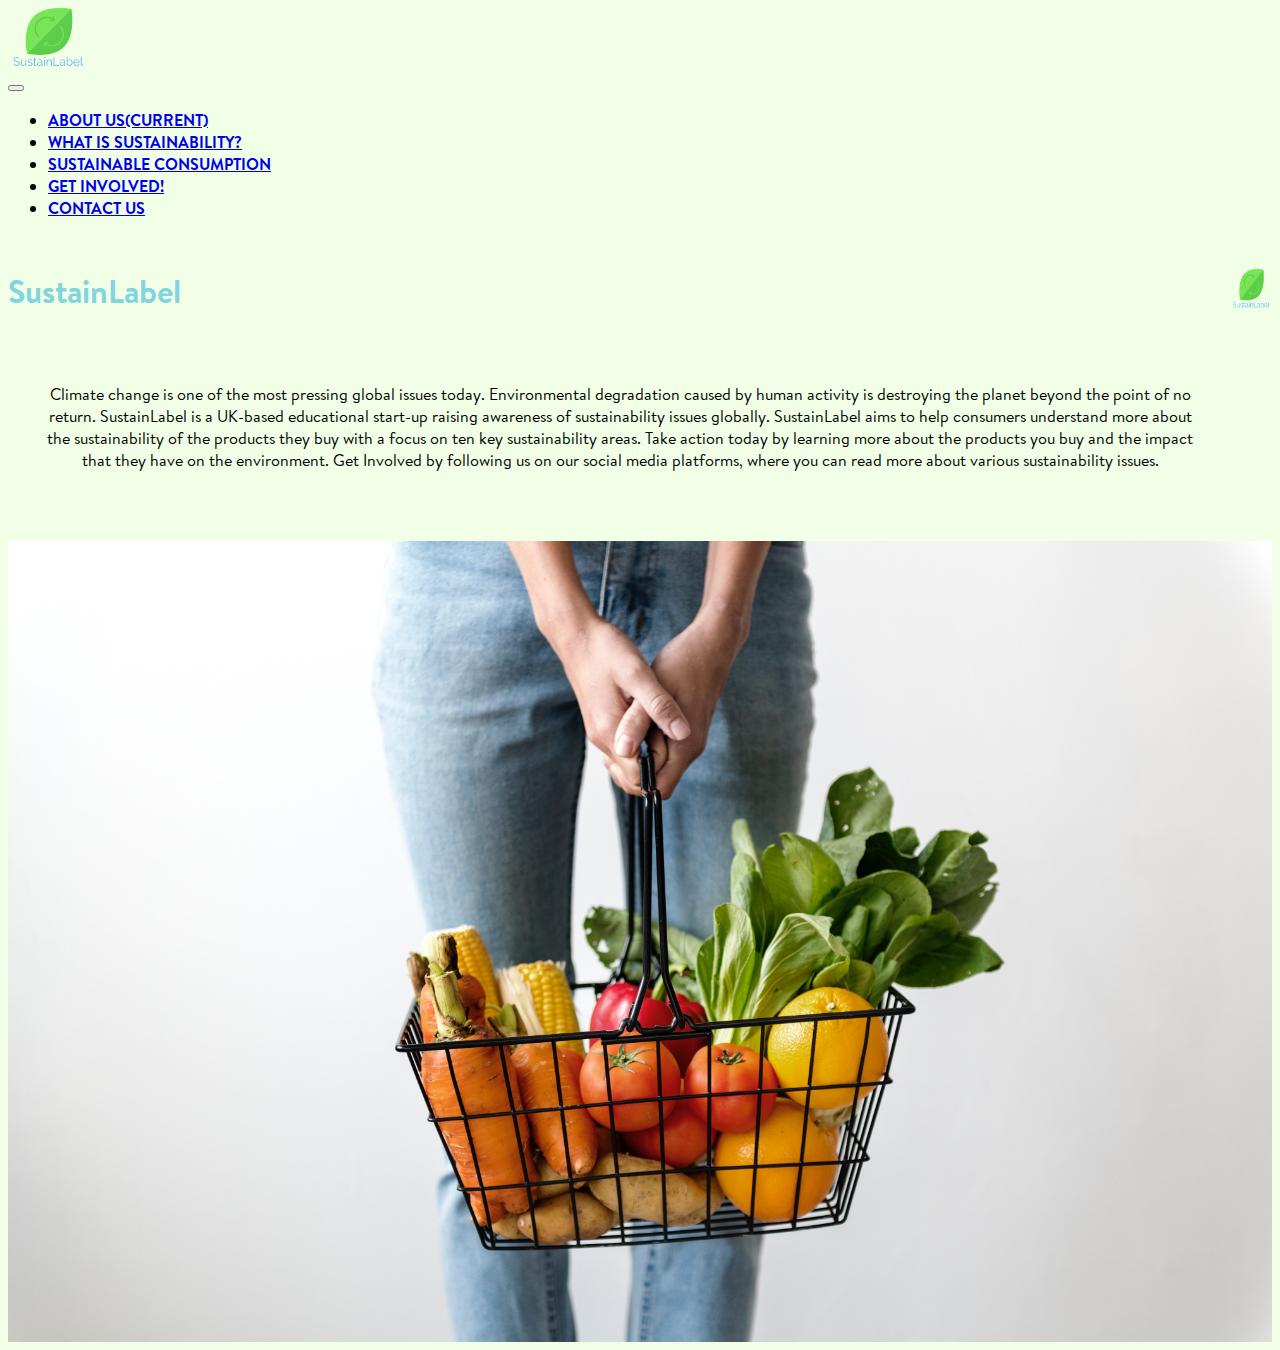
==== commit 9eef7d56: "edits to index style and content" ====
--- a/index.html
+++ b/index.html
@@ -59,13 +59,12 @@
       <div class="d-flex justify-content-center">
         <h1><img src="Images/LogoMakr_7hvPbB.png" alt="Image of Logo" style="float:right;width:42px;height:42px;">SustainLabel</h1>
         
-         Today’s generation is the last that can prevent catastrophic global warming, as well as the first to be suffering its impacts.</div>
-         <div>
        <p class=lead> Climate change is one of the most pressing global issues today. Environmental degradation caused by human activity is destroying the planet beyond the point of no return.
 
-       Global citizens have the power to make a change, but time is running out and we need to act now! Take action today by learning more about the products you buy and the impact that they have on the environment.
+       SustainLabel is a UK-based educational start-up raising awareness of sustainability issues globally. SustainLabel aims to help consumers understand more about the sustainability of the products they buy with a focus on ten key sustainability areas.
+       Take action today by learning more about the products you buy and the impact that they have on the environment.
 
-      Get Involved by downloading our mobile app, which you can use while shopping to help inform your consumer choices.  It’s simple! With SustainLabel you can Scan, Learn, and Act - making an informed choice about the products you buy! </p>
+      Get Involved by following us on our social media platforms, where you can read more about various sustainability issues. </p>
       </div>
       
       <img class="mx-auto img-fluid" src="Images/shopping.jpg" alt="Image of Shopping">
--- a/css/style.css
+++ b/css/style.css
@@ -52,6 +52,10 @@
   width: 100%;
 }
 
+#ShoppingBasket > * {
+  width: 100%;
+}
+
 .lead {
 	font-weight: 500;
 	text-align: center;
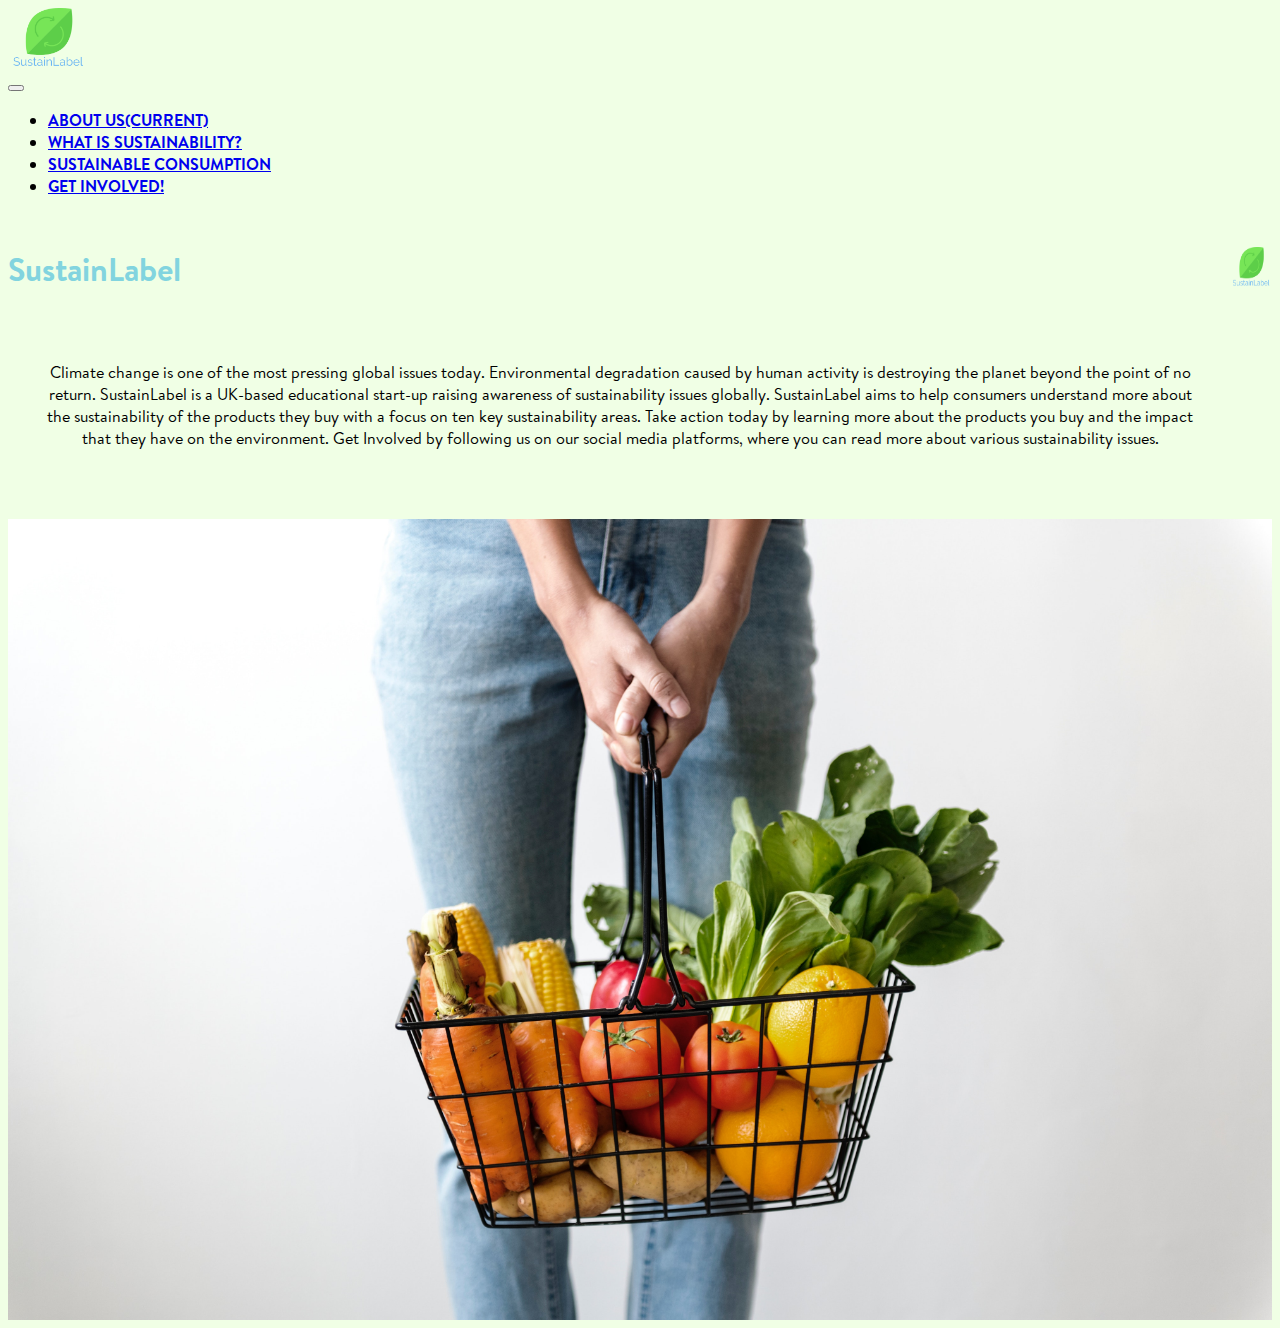
==== commit cc1eb77d: "contact us navbar option deleted" ====
--- a/index.html
+++ b/index.html
@@ -47,7 +47,6 @@
       <li class="nav-item"> <a class="nav-link" href="what.html">What is Sustainability?</a></li>
       <li class="nav-item"> <a class="nav-link" href="guide.html">Sustainable Consumption</a></li>
       <li class="nav-item"> <a class="nav-link" href="getinvolved.html">Get Involved!</a></li>
-      <li class="nav-item"> <a class="nav-link" href="contact.html">Contact Us</a></li>
     </ul>
   </div>
 </nav>
@@ -58,7 +57,9 @@
     <section class="container" id="ShoppingBasket">
       <div class="d-flex justify-content-center">
         <h1><img src="Images/LogoMakr_7hvPbB.png" alt="Image of Logo" style="float:right;width:42px;height:42px;">SustainLabel</h1>
-        
+      </div>
+      
+        <div class="d-flex justify-content-center">
        <p class=lead> Climate change is one of the most pressing global issues today. Environmental degradation caused by human activity is destroying the planet beyond the point of no return.
 
        SustainLabel is a UK-based educational start-up raising awareness of sustainability issues globally. SustainLabel aims to help consumers understand more about the sustainability of the products they buy with a focus on ten key sustainability areas.
@@ -75,9 +76,9 @@
 <!--  Footer -->
     <footer>
       <div class="d-flex justify-content-center" id="movers-row">
-        <div><a href="https://www.facebook.com"><i class="fab fa-facebook fa-2x"></i></a></div>
-        <div><a href="https://twitter.com"><i class="fab fa-twitter fa-2x"></i></a></div>
-        <div><a href="https://instagram.com"><i class="fab fa-instagram fa-2x"></i></a></div>
+        <div><a href="https://www.facebook.com/sustainlabel/"><i class="fab fa-facebook fa-2x"></i></a></div>
+        <div><a href="https://twitter.com/sustainlabel_"><i class="fab fa-twitter fa-2x"></i></a></div>
+        <div><a href="https://www.instagram.com/sustainlabel_/"><i class="fab fa-instagram fa-2x"></i></a></div>
       </div>
     </footer>
 
